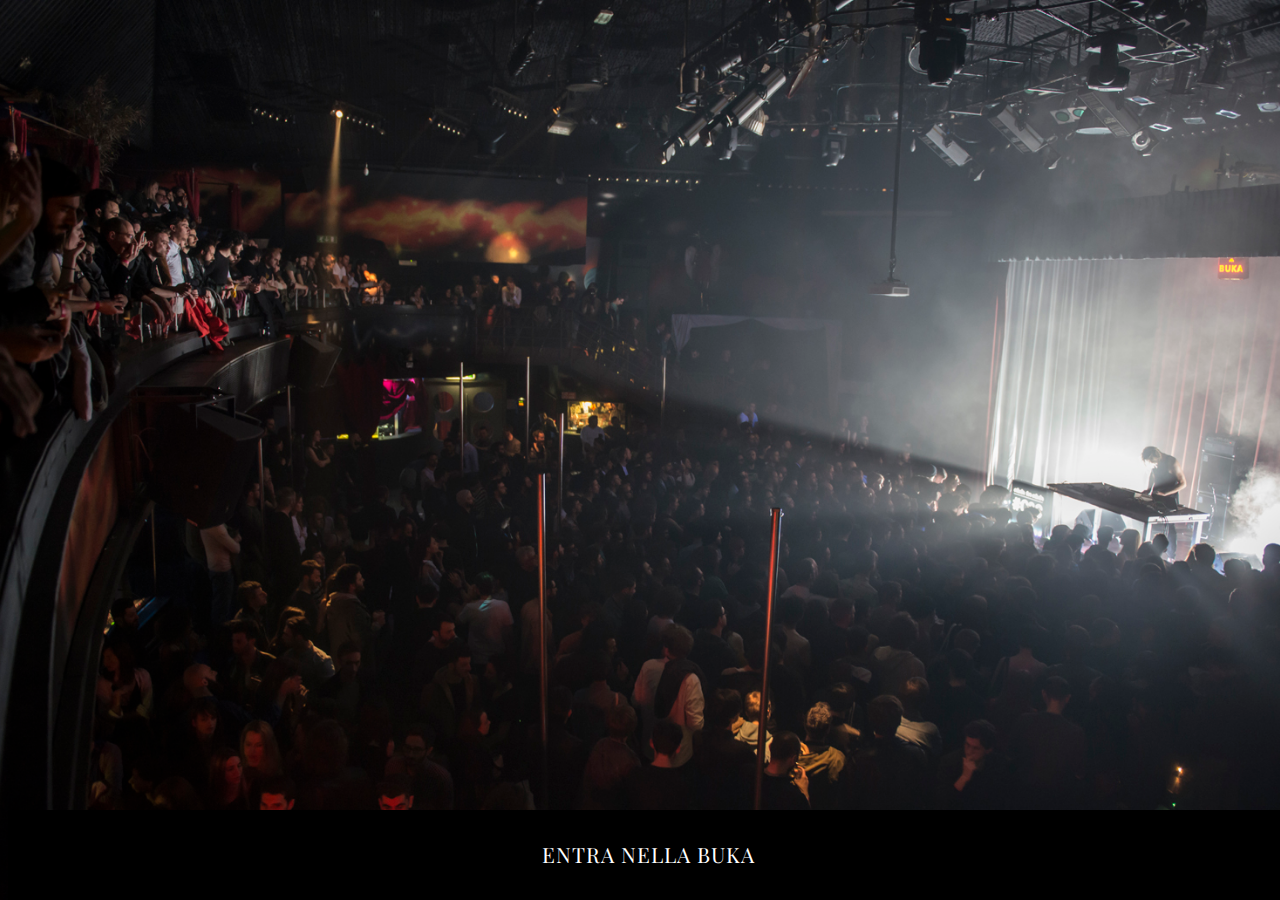
==== template_video/index.html @ b9396baa "building templates" ====
<!DOCTYPE html>
<html lang="en">
  <head>
    <meta charset="utf-8">
    <meta http-equiv="X-UA-Compatible" content="IE=edge">
    <meta name="viewport" content="width=device-width, initial-scale=1">
    <!-- The above 3 meta tags *must* come first in the head; any other head content must come *after* these tags -->
    <script src="https://cdnjs.cloudflare.com/ajax/libs/jquery/3.0.0/jquery.min.js"></script>
    <title>B U K A</title>


    <!-- Bootstrap -->
    <link href="css/style.css" rel="stylesheet">

  </head>
  <body>
  


  <div class="container-video">  
    <div id="video">
      <iframe src="https://player.vimeo.com/video/153086255?autoplay=1&loop=1&color=000000&title=0&byline=0&portrait=0" width="1200" height="669" frameborder="0" webkitallowfullscreen mozallowfullscreen allowfullscreen></iframe>
    </div>
  </div> 
  
  <div class="footer">
    <a href="#">Entra nella buka</a>
  </div> 


  </body>
</html>
---- template_video/css/style.css ----
@import url(https://fonts.googleapis.com/css?family=Playfair+Display:400,400italic,700,700italic,900,900italic);

html {
text-rendering: optimizeLegibility !important;
-webkit-font-smoothing: antialiased !important;
}

html { 
background: url(../img/bg.jpg) no-repeat center center fixed; 
-webkit-background-size: cover;
-moz-background-size: cover;
-o-background-size: cover;
background-size: cover;
}

body {
}

.container {
position: absolute;
top: 50%;
left: 50%;
width: 1200px;
height: 600px;
margin-top: -300px; /*set to a negative number 1/2 of your height*/
margin-left: -600px; /*set to a negative number 1/2 of your width*/
}

#slider {
align-self: center;
margin: auto;
cursor: e-resize;
}

.container-video {
position: absolute;
top: 50%;
left: 50%;
width: 1200px;
height: 669px;
margin-top: -370px; /*set to a negative number 1/2 of your height*/
margin-left: -600px; /*set to a negative number 1/2 of your width*/
}

#video {
align-self: center;
margin: auto;
cursor: e-resize;
}

.footer {
width: 100%;
height: 60px;
background-color: black;
position:fixed;
bottom:0;
text-align: center;
padding-top: 30px;
}

.footer a{
font-family: 'Playfair Display', serif;
letter-spacing: 1px;
font-weight: 400;
font-size: 21px;
color: #FFFFFF;
text-transform: uppercase;
text-decoration: none;
}

.footer a:hover{
cursor:s-resize;
}

audio {
	display: none;
}
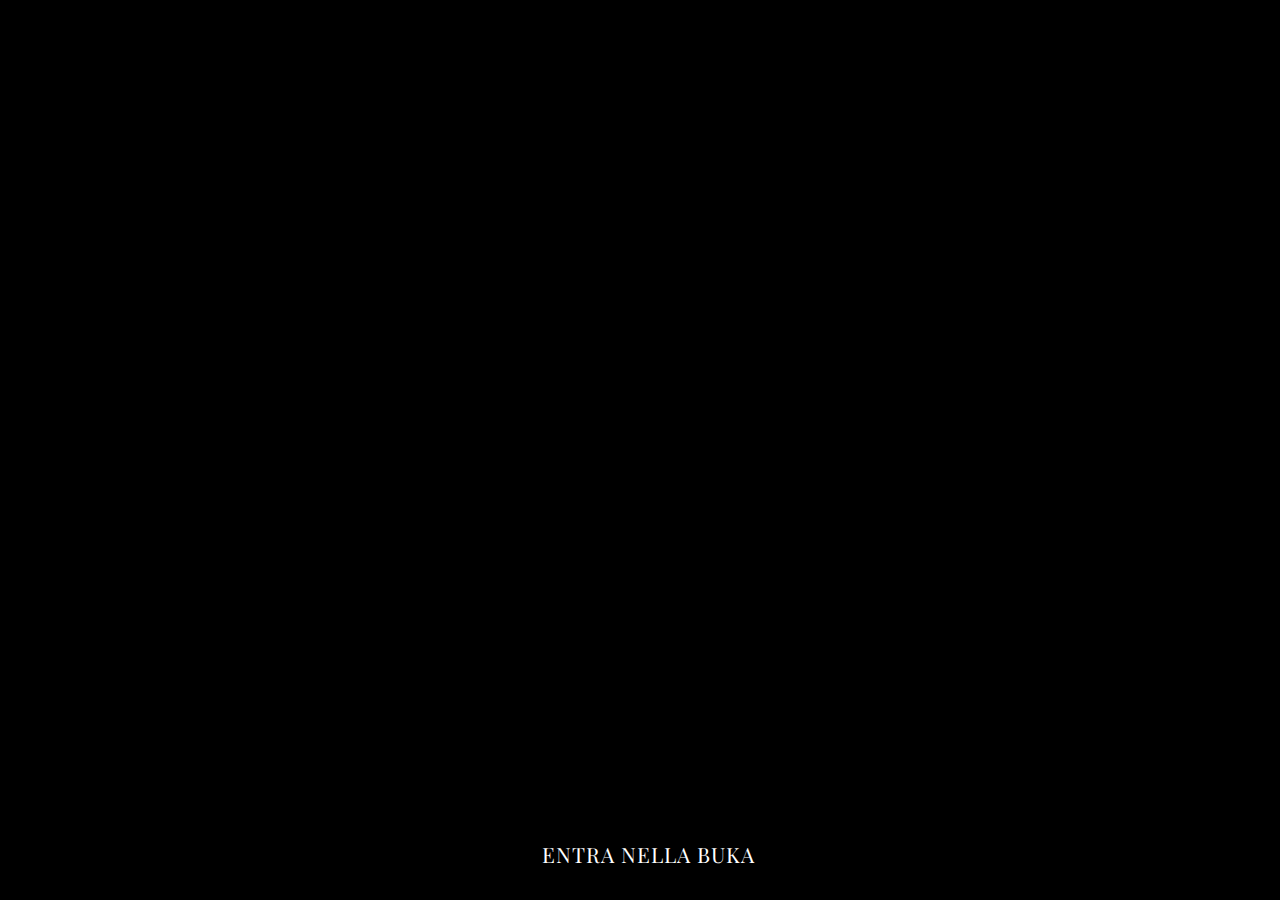
==== commit 42c3f7c2: "Adding templates" ====
--- a/template_video/index.html
+++ b/template_video/index.html
@@ -18,9 +18,10 @@
 
 
   <div class="container-video">  
-    <div id="video">
-      <iframe src="https://player.vimeo.com/video/153086255?autoplay=1&loop=1&color=000000&title=0&byline=0&portrait=0" width="1200" height="669" frameborder="0" webkitallowfullscreen mozallowfullscreen allowfullscreen></iframe>
-    </div>
+      <video width="1200" height="669" preload="auto" autoplay loop>
+      <source src="video/video.mp4" type="video/mp4">
+      <source src="movie.ogg" type="video/ogg">
+      </video>
   </div> 
   
   <div class="footer">
--- a/template_video/css/style.css
+++ b/template_video/css/style.css
@@ -6,7 +6,7 @@
 }
 
 html { 
-background: url(../img/bg.jpg) no-repeat center center fixed; 
+background: black; 
 -webkit-background-size: cover;
 -moz-background-size: cover;
 -o-background-size: cover;
